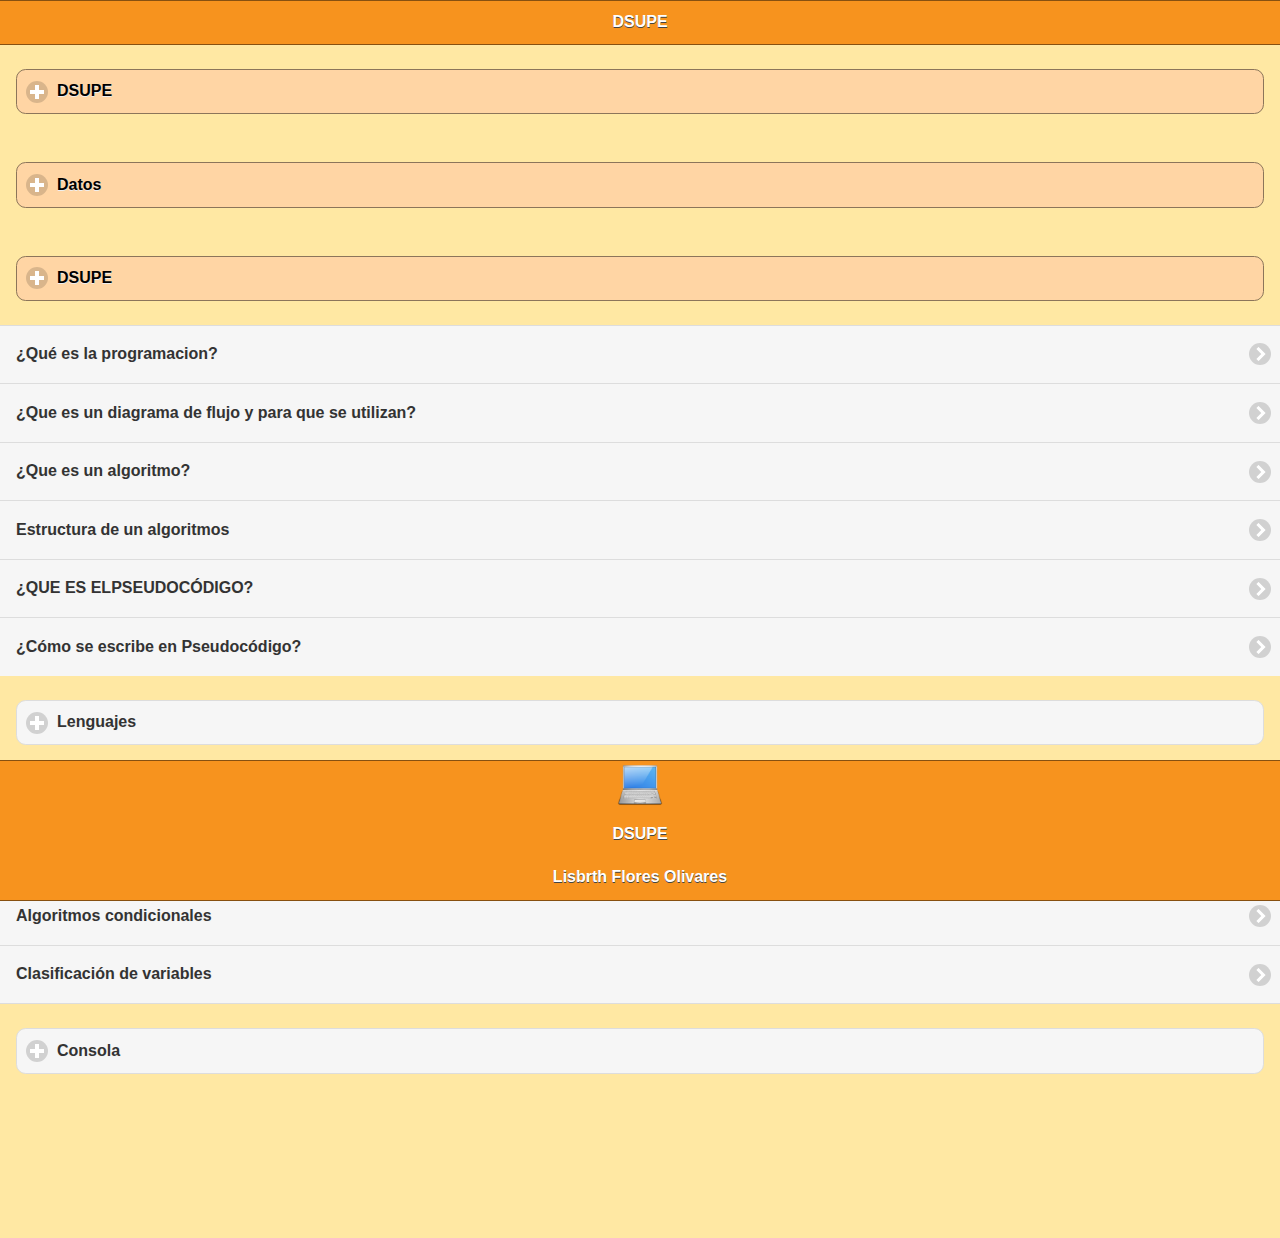
==== index.html @ bf642b8f "1subida" ====
<!doctype html>
<html>
<head>
<!-- Start WOWSlider.com HEAD section -->
<link rel="stylesheet" type="text/css" href="engine1/style.css" />
<script type="text/javascript" src="engine1/jquery.js"></script>
<!-- End WOWSlider.com HEAD section -->

<meta charset="utf-8">
<title>DSUPE APLICACION 10 LFO</title>

<!--grupo CSS-->
<link rel="stylesheet" type="text/css" href="css/tema10.min.css">
<link rel="stylesheet" href="css/jquery.mobile.icons-1.4.5.min.css"/>
<link rel="stylesheet" href="css/jquery.mobile.structure-1.4.5.min.css"/>

<!--grupo JavaScript -->
<script src="js/jquery-1.11.2.min.js"> </script>
<script src="js/jquery.mobile-1.4.5.min.js"> </script>
<script src="js/acciones.js" type="text/javascript"></script>
<script src="phonegap.js"></script> <!--necesario*/ -->
<script type="text/javascript">
function MM_swapImgRestore() { //v3.0
  var i,x,a=document.MM_sr; for(i=0;a&&i<a.length&&(x=a[i])&&x.oSrc;i++) x.src=x.oSrc;
}
function MM_preloadImages() { //v3.0
  var d=document; if(d.images){ if(!d.MM_p) d.MM_p=new Array();
    var i,j=d.MM_p.length,a=MM_preloadImages.arguments; for(i=0; i<a.length; i++)
    if (a[i].indexOf("#")!=0){ d.MM_p[j]=new Image; d.MM_p[j++].src=a[i];}}
}

function MM_findObj(n, d) { //v4.01
  var p,i,x;  if(!d) d=document; if((p=n.indexOf("?"))>0&&parent.frames.length) {
    d=parent.frames[n.substring(p+1)].document; n=n.substring(0,p);}
  if(!(x=d[n])&&d.all) x=d.all[n]; for (i=0;!x&&i<d.forms.length;i++) x=d.forms[i][n];
  for(i=0;!x&&d.layers&&i<d.layers.length;i++) x=MM_findObj(n,d.layers[i].document);
  if(!x && d.getElementById) x=d.getElementById(n); return x;
}

function MM_swapImage() { //v3.0
  var i,j=0,x,a=MM_swapImage.arguments; document.MM_sr=new Array; for(i=0;i<(a.length-2);i+=3)
   if ((x=MM_findObj(a[i]))!=null){document.MM_sr[j++]=x; if(!x.oSrc) x.oSrc=x.src; x.src=a[i+2];}
}
</script>

</head>

<body onLoad="MM_preloadImages('imagenes/diagrama2.png','imagenes/imagen5.jpg','imagenes/psc2.jpg','imagenes/Operadores2.png','imagenes/imagen2.jpg','imagenes/consola2.jpg')">

<div data-role="page" id="Principal" data-theme="a">
<div data-role="header" >
<h1>DSUPE</h1>
</div>
<div data-role="main" class="ui-content">
<div data-role="collapsible" data-content-theme="false">
<h1 align="center">DSUPE</h1>
<div>
  <div align="center">
    <!-- Start WOWSlider.com BODY section -->
<div id="wowslider-container1">
<div class="ws_images"><ul>
		<li><img src="data1/images/imagen10.jpg" alt="imagen10" title="imagen10" id="wows1_0"/></li>
		<li><img src="data1/images/imagen11.jpg" alt="imagen11" title="imagen11" id="wows1_1"/></li>
		<li><img src="data1/images/imagen_9.png" alt="imagen 9" title="imagen 9" id="wows1_2"/></li>
		<li><img src="data1/images/imagen_12.jpg" alt="imagen 12" title="imagen 12" id="wows1_3"/></li>
		<li><img src="data1/images/imagen1.png" alt="imagen1" title="imagen1" id="wows1_4"/></li>
		<li><img src="data1/images/imagen2.jpg" alt="imagen2" title="imagen2" id="wows1_5"/></li>
		<li><a href="http://wowslider.com"><img src="data1/images/imagen3.jpg" alt="http://wowslider.com/" title="imagen3" id="wows1_6"/></a></li>
		<li><img src="data1/images/imagen4.jpg" alt="imagen4" title="imagen4" id="wows1_7"/></li>
	</ul></div>
	<div class="ws_bullets"><div>
		<a href="#" title="imagen10"><span><img src="data1/tooltips/imagen10.jpg" alt="imagen10"/>1</span></a>
		<a href="#" title="imagen11"><span><img src="data1/tooltips/imagen11.jpg" alt="imagen11"/>2</span></a>
		<a href="#" title="imagen 9"><span><img src="data1/tooltips/imagen_9.png" alt="imagen 9"/>3</span></a>
		<a href="#" title="imagen 12"><span><img src="data1/tooltips/imagen_12.jpg" alt="imagen 12"/>4</span></a>
		<a href="#" title="imagen1"><span><img src="data1/tooltips/imagen1.png" alt="imagen1"/>5</span></a>
		<a href="#" title="imagen2"><span><img src="data1/tooltips/imagen2.jpg" alt="imagen2"/>6</span></a>
		<a href="#" title="imagen3"><span><img src="data1/tooltips/imagen3.jpg" alt="imagen3"/>7</span></a>
		<a href="#" title="imagen4"><span><img src="data1/tooltips/imagen4.jpg" alt="imagen4"/>8</span></a>
	</div></div><div class="ws_script" style="position:absolute;left:-99%"><a href="http://wowslider.com/vi">css slider</a> by WOWSlider.com v8.7</div>
<div class="ws_shadow"></div>
</div>	
<script type="text/javascript" src="engine1/wowslider.js"></script>
<script type="text/javascript" src="engine1/script.js"></script>
<!-- End WOWSlider.com BODY section -->
  </div>
</div>
<div></div>
</div>
</div>
<div data-role="main" class="ui-content">
<div data-role="collapsible" data-content-theme-b>
<h1 align="center">Datos</h1>
<div>
  <div align="center">
    <h2 align="left">Nombre: Lisbeth Flores Olivares</h2>
    <h2 align="left">Semestre: 4° </h2>
    <h2 align="left">Grupo: E</h2>
    <h2 align="left">Profesor: Lic. José Antonio Gómez Hernández</h2>
    <h2 align="left">Submodulo: Desarrolla Aplicaciones Moviles</h2>
    <p><br>
  </p>
  </div>
</div>
<div></div>
</div>
</div>
<div data-role="main" class="ui-content">
<div data-role="collapsible" data-content-theme-b>
<h1 align="center">DSUPE</h1>
<div>
  <div align="center">
   <a href="#" onMouseOut="MM_swapImgRestore()" onMouseOver="MM_swapImage('Image21','','imagenes/imagen2.jpg',1)"><img src="imagenes/imagen3.jpg" width="550" height="400" id="Image21"></a>
</h2>
  </div>
</div>
<div></div>
</div>
</div>
<div>
<ul data-role="listview" data-theme="a" class="ui-listview ui-group-theme-b">
<li class="ui-first-child ui-last-child">
<a href="#Pagina1" class="ui-btn ui-btn-icon-right ui-icon-carat-r">
<h2>¿Qué es la programacion?</h2>
</a>
</li>
<li class="ui-first-child ui-last-child">
<a href="#Pagina2" class="ui-btn ui-btn-icon-right ui-icon-carat-r">
<h2>¿Que es un diagrama de flujo y para que se utilizan?</h2>
</a>
</li>
<li class="ui-first-child ui-last-child">
<a href="#Pagina3" class="ui-btn ui-btn-icon-right ui-icon-carat-r">
<h2>¿Que es un algoritmo?</h2>
</a>
</li>
<li class="ui-first-child ui-last-child">
<a href="#Pagina4" class="ui-btn ui-btn-icon-right ui-icon-carat-r">
<h2>Estructura de un algoritmos</h2>
</a>
</li>
<li class="ui-first-child ui-last-child">
<a href="#Pagina5" class="ui-btn ui-btn-icon-right ui-icon-carat-r">
<h2>¿QUE ES ELPSEUDOCÓDIGO?</h2>
</a>
</li>
<li class="ui-first-child ui-last-child">
<a href="#Pagina6" class="ui-btn ui-btn-icon-right ui-icon-carat-r">
<h2>¿Cómo se escribe en Pseudocódigo?</h2>
</a>
</li>
<!-- Start WOWSlider.com HEAD section -->
<link rel="stylesheet" type="text/css" href="engine1/style.css" />
<script type="text/javascript" src="engine1/jquery.js"></script>
<!-- End WOWSlider.com HEAD section -->
<div data-role="main" class="ui-content">
<div data-role="collapsible" data-content-theme-b>
<h1 align="center">Lenguajes</h1>
<div>
  <div align="center">
  <p> 
      C++ 
      Python.
      C# 
      Visual Basic
      JavaScript
      PHP
      Java
      Perl </p>
      <!-- Start WOWSlider.com BODY section -->
<div id="wowslider-container1">
<div class="ws_images"><ul>
		<li><img src="data1/images/leng1.png" alt="leng1" title="leng1" id="wows1_0"/></li>
		<li><img src="data1/images/leng2.png" alt="leng2" title="leng2" id="wows1_1"/></li>
		<li><img src="data1/images/leng3.jpg" alt="leng3" title="leng3" id="wows1_2"/></li>
		<li><img src="data1/images/leng4.jpg" alt="leng4" title="leng4" id="wows1_3"/></li>
		<li><img src="data1/images/leng5.png" alt="leng5" title="leng5" id="wows1_4"/></li>
		<li><img src="data1/images/leng6.jpg" alt="leng6" title="leng6" id="wows1_5"/></li>
		<li><a href="http://wowslider.com"><img src="data1/images/leng7.png" alt="http://wowslider.com/" title="leng7" id="wows1_6"/></a></li>
		<li><img src="data1/images/leng8.jpg" alt="leng8" title="leng8" id="wows1_7"/></li>
	</ul></div>
	<div class="ws_bullets"><div>
		<a href="#" title="leng1"><span><img src="data1/tooltips/leng1.png" alt="leng1"/>1</span></a>
		<a href="#" title="leng2"><span><img src="data1/tooltips/leng2.png" alt="leng2"/>2</span></a>
		<a href="#" title="leng3"><span><img src="data1/tooltips/leng3.jpg" alt="leng3"/>3</span></a>
		<a href="#" title="leng4"><span><img src="data1/tooltips/leng4.jpg" alt="leng4"/>4</span></a>
		<a href="#" title="leng5"><span><img src="data1/tooltips/leng5.png" alt="leng5"/>5</span></a>
		<a href="#" title="leng6"><span><img src="data1/tooltips/leng6.jpg" alt="leng6"/>6</span></a>
		<a href="#" title="leng7"><span><img src="data1/tooltips/leng7.png" alt="leng7"/>7</span></a>
		<a href="#" title="leng8"><span><img src="data1/tooltips/leng8.jpg" alt="leng8"/>8</span></a>
	</div></div><div class="ws_script" style="position:absolute;left:-99%"><a href="http://wowslider.com/vi">bootstrap slider</a> by WOWSlider.com v8.7</div>
<div class="ws_shadow"></div>
</div>	
<script type="text/javascript" src="engine1/wowslider.js"></script>
<script type="text/javascript" src="engine1/script.js"></script>
<!-- End WOWSlider.com BODY section -->
  </div>
</div>
<div></div>
</div>
</div>
<li class="ui-first-child ui-last-child">
<a href="#Pagina7" class="ui-btn ui-btn-icon-right ui-icon-carat-r">
<h2>Operadores</h2>
</a>
</li>
<li class="ui-first-child ui-last-child">
<a href="#Pagina8" class="ui-btn ui-btn-icon-right ui-icon-carat-r">
<h2><strong>Lenguaje C#</strong></h2>
</a>
</li>

<li class="ui-first-child ui-last-child">
<a href="#Pagina9" class="ui-btn ui-btn-icon-right ui-icon-carat-r">
<h2>Algoritmos condicionales</h2>
</a>
</li>
<li class="ui-first-child ui-last-child">
<a href="#Pagina10" class="ui-btn ui-btn-icon-right ui-icon-carat-r">
<h2>Clasificación de variables</h2>
</a>
</li>
<div data-role="main" class="ui-content">
<div data-role="collapsible" data-content-theme-b>
<h1 align="center">Consola </h1>
<p>Se puede definir una aplicación de consola como aquella que se ejecuta en una ventana de MS-DOS, es decir, en línea de comandos. 

Lo más común dentro del desarrollo bajo la plataforma .Net es la creación de aplicaciones Web o aplicaciones Windows sin embargo la mejor forma de sentar unas bases firmes acerca de la programación orientada a objetos es comenzar construyendo aplicaciones sencillas de consola. 

Nota: Para los ejemplos descritos en este artículo usaremos el entorno de desarrollo facilitado por Micosoft, Visual Studio.Net. 

El primer ejemplo de aplicación de consola es un sencillo programa que pide al usuario 2 números y le pregunta si desea sumarlos o restarlos. 

Antes de comenzar a desarrollar la aplicación se ha de conocer la clase principal que interactua con la consola de MS-DOS, la clase Console. 

Mediante esta clase se consigue mostrar información en la pantalla así como capturar la información que introduzca el usuario, cabe destacar que los métodos de la clase Console son de tipo Shared, esto significa que no es necesario crear un objeto a partir de la clase para invocar a sus métodos, es posible hacerlo indicando el nombre de la clase seguido de un punto y el nombre del método. </p>
<a href="#" onMouseOut="MM_swapImgRestore()" onMouseOver="MM_swapImage('Image21','','imagenes/consola2.jpg',1)"><img src="imagenes/consola1.jpg" width="725" height="725" id="Image2"></a>
<div></div>
</div>
</div>
</ul>
</div>
<div data-role="footer" align="center" data-theme="a" data-position="fixed">
<div>
 <img src="imagenes/ICONO.png" width="46" height="46">
</div>
<h4>DSUPE </h4>
<h4>Lisbrth Flores Olivares</h4>
</div>
</div>
</div>
</div>
<div data-role="page" id="Pagina1" data-add-back-btn="true" dat-back-btn-text="Regresar" data-theme="b">
	<div data-role="header" data-add-back-btn="true" data-back-btn-text="Regresar" data-back-btn-theme="a">
		<h1>¿Qué es la programacion ?</h1>
</div>
<div data-role="content" align="center">
<div>
<p>Programación es la acción de programar que implica ordenar, estructurar o componer una serie de acciones cronológicas para cumplir un objetivo. La programación puede ser aplicado para eventos sociales, a medios de comunicación y al mundo informático de las computadoras.
En informática, la programación es el uso de lenguajes informáticos para imprimir en un sistema computacional funciones y procesos deseados. La programación de una computadora es la forma de indicar a la computadora qué es lo que tiene que hacer.</p>
<img src="imagenes/imagen1.png" width="480" height="270">
<div style="width:40%;">
  <ul data-role="controlgroup" data-type="vertical" data-theme="b">
    <li class="ui-first-child ui-last-child">
      <h2><a href="https://www.significados.com/programacion/" target="_self" data-role="button" id="2Enlace2">Leer mas</a></h2>
      </li>
  </ul>
</div>
<div style="width:40%;"> </div>

</div>
</div>
<div data-role="footer" align="center" data-theme="a" data-position="fixed">
<div>
 <img src="imagenes/ICONO.png" width="46" height="46">
</div>
<h4>DSUPE LFO</h4>
</div>
</div>


<div data-role="page" id="Pagina2" data-add-back-btn="true" data-theme="a">
<div data-role="header"  data-add-back-btn="true" data-back-btn-text="Regresar" data-back-btn-theme="b">
<h1>¿Que es un diagrama de flujo y para que se utilizan?</h1>
</div>
<div data-role="content" align="center">
<div>
  <p> Los diagramas de flujos son una representación grafica de una determinada secuencia o los llamados ”algoritmos”. Estos diagramas de flujos sirven o se pueden utilizar en cualquier campo, es decir, no se necesita un tema en específico para poder usarlos, ya que hasta puede ser tu rutina diaria personal o cualquier secuencia que se te ocurra.
 Para la elaboración de los diagramas de flujos se utilizan una gran lista de numerosas figuras, mayormente las figuras geométricas, y estas se conectan por medio de flechas para así indicar el orden o el proceso en el cual esta el diagrama. Es importante señalar que puedes utilizar cualquier figura y forma con la cual diseñaras tu diagrama (Teniendo en cuenta para que se vaya a utilizar el diagrama). Los diagramas de flujos ofrecen la descripción visual de actividades que estén implicadas en un proceso que señala la relación secuencial entre ellas, para poder facilitar una rápida y fácil interpretación de cada actividad y la relación que existe con las demás. </p>
 
  <a href="#" onMouseOut="MM_swapImgRestore()" onMouseOver="MM_swapImage('Image23','','imagenes/diagrama2.png',1)"><img src="imagenes/diagramas1.jpg" width="1200" height="627" id="Image23"></a>
  
<div style="width:40%;">
  <ul data-role="controlgroup" data-type="vertical" data-theme="b">
<li class="ui-first-child ui-last-child">
<a href="https://paraquesirve.tv/diagrama-de-flujo/"target="_self" data-role="button" id="2Enlace">
<h2> quieres saber mas</h2>
</a></li>
  </ul>
</div>

</div>
</div> 
<div data-role="footer" align="center" data-theme="a" data-position="fixed">
<div>
 <img src="imagenes/ICONO.png" width="46" height="46">
</div>
<h4>DSUPE LFO</h4>
</div>
</div>


<div data-role="page" id="Pagina3" data-add-back-btn="true" data-theme="a">
<div data-role="header"  data-add-back-btn="true" data-back-btn-text="Regresar" data-back-btn-theme="b">
<h1>¿Que es un algoritmo?</h1>
</div>
<div data-role="content" align="center">
<div>
  <p>En el contexto matemático, los algoritmos son una serie de normas o leyes específicas que hace posible la ejecución de actividades, cumpliendo una serie de pasos continuos que no le originen dudas a la persona que realice dicha actividad. Los algoritmos se pueden expresar de diversas formas: lenguaje natural, lenguaje de programación, pseudocódigo y diagramas de flujo.
  Los algoritmos se caracterizan porque: se definen de manera específica en cada paso. Su efectividad, esto significa que un sujeto puede realizar un algoritmo sin utilizar un ordenador y sus pasos son finitos.</p>
  <img src="imagenes/Alg1.jpg" width="1280" height="720">
  <div style="width:40%;">
  <ul data-role="controlgroup" data-type="vertical" data-theme="b">
<li class="ui-first-child ui-last-child">
<a href="http://conceptodefinicion.de/algoritmo/"target="_self" data-role="button" id="2Enlace">
<h2> quieres saber mas</h2>
</a></li>
  </ul>
  </div>
</div>
<div data-role="footer" align="center" data-theme="a" data-position="fixed">
<div>
<img src="imagenes/ICONO.png"  width="46" height="46">
</div>
<h4>DSUPE LFO</h4>
</div>
</div>
</div>

<div data-role="page" id="Pagina4" data-add-back-btn="true" data-theme="a">
<div data-role="header" data-add-back-btn="true" data-back-btn-text="Regresar" data-back-btn-theme="b">
<h1>Estructura de un algoritmo</h1>
</div>

<div data-role="content" align="center">
<div>
  <p>Con este diagrama se dan a conocer las partes (entrada, proceso, salida) que conforman un algoritmo así como también explicar que se trata de una secuencia de pasos lógicos y ordenados con las cuales le damos solución a un problema determinado, planteándose de la siguiente manera: En la vida diaria cada uno de nosotros diseña y realiza algoritmos para solucionar los problemas cotidianos. Si quisiéramos realizar una comida especial, en nuestra mente construimos un algoritmo o serie de pasos que debemos seguir en un orden específico para que todo nos salga como queremos.
De esta manera el estudiante puede visualizar que los algoritmos forman parte de nuestra vida cotidiana, siendo estos una serie de pasos que permiten llevar de una forma sistemática, organizada y lógica una determinada acción. Lo anterior desarrollando la potencialidad cognitiva del alumno para que sea capaz de aprender y solucionar problemas; mediante un aprendizaje significativo incorporándolo a su esquema mental.</p>
  <div style="width:40%;">
    <ul data-role="controlgroup" data-type="vertical" data-theme="a">
      <li class="ui-first-child ui-last-child">
        <h2><a href="https://techlandia.com/ventajas-desventajas-programacion-orientada-objetos-info_184901/ " target="_self" data-role="button" id="1Enlace2">Más</a>        <a href="#" onMouseOut="MM_swapImgRestore()" onMouseOver="MM_swapImage('Image25','','imagenes/imagen5.jpg',1)"><img src="imagenes/imagen4.jpg" width="960" height="720" id="Image25"></a></h2>
      </li>
    </ul>
</div>
</div>
</div>

<div data-role="footer" align="center" data-theme="a" data-position="fixed">
<div>
<img src="imagenes/ICONO.png"  width="46" height="46">
</div>
<h4>DSUPE LFO</h4>
</div>
</div>


<div data-role="page" id="Pagina5" data-add-back-btn="true" data-theme="a">
<div data-role="header" data-add-back-btn="true" data-back-btn-text="Regresar" data-back-btn-theme="b">
  <h1>¿Que es el PSEUDOCÓDIGO?</h1>
</div>
<div data-role="content" align="center">
<div>
<p>Antes de entrar de lleno en el establecimiento del significado del término pseudocódigo, se hace necesario que procedamos a determinar el origen etimológico de las dos palabras que le dan forma:
-Pseudo deriva del griego, de “seudo”, que puede traducirse como “falso”.
-Código, por su parte, emana del latín. En concreto, de “codices, codex” que se empleaban para referirse a los documentos o libros donde los romanos tenían escritas todas y cada una de sus leyes.
Nuestra lengua apela a diversos elementos compositivos para formar palabras. Uno de los más habituales es pseudo o seudo, que permite referirse a que algo no es original, sino que es falso o una imitación.
Un código, por su parte, es una serie de símbolos que forman parte de un sistema y que tienen un determinado valor ya asignado. Los símbolos que se incluyen en un código se combinan respetando reglas y permiten transmitir un mensaje.</p>
  <a href="#" onMouseOut="MM_swapImgRestore()" onMouseOver="MM_swapImage('Image23','','imagenes/psc2.jpg',1)"><img src="imagenes/psc1.jpg" width="638" height="335" id="Image"></a>
<div style="width:40%;">
  <ul data-role="controlgroup" data-type="vertical" data-theme="a">
  <li class="ui-first-child ui-last-child">
  <a href="https://es.wikipedia.org/wiki/Objeto_(programaci%C3%B3n)"target="_self" data-role="button" id="1Enlace">
  <h2>Leer Más</h2>
  </a></li>
</ul>
</div>
<div style="width:40%;">  </div>
</div>
</div> 
<div data-role="footer" align="center" data-theme="a" data-position="fixed">
<div>
<img src="imagenes/ICONO.png" width="46" height="46">
</div>
<h4>DSUPE LFO</h4>
</div>
</div>
<div data-role="page" id="Pagina6" data-add-back-btn="true" data-theme="a">
<div data-role="header" data-add-back-btn="true" data-back-btn-text="Regresar" data-back-btn-theme="b">
  <h1>¿Cómo se escribe en Pseudocódigo?</h1>
</div>
<div data-role="content" align="center">
<div>
  <p>Como ya dijimos es un lenguaje intermedio entre el lenguaje de programación que usemos y el nuestro. No hay unas reglas fijas para escribir en pseudocódigo, pero la mayoría de la gente usa más o menos el mismo vocabulario.
Por ejemplo si queremos escribir algo en pantalla, en pseudocódigo podríamos poner:
 Escribir "Hola" , Escribir 20 o Escribir Variable
 OJO escribir 20 y escribir "20" son dos cosas diferentes. Lo que sea texto siempre se pone entre comillas, los número NO. Entonces escribir 20, es mostrar en pantalla el número 20 y escribir "20" es mostrar en pantalla 20. Puede parecer lo mismo pero no lo es, en una 20 es un texto y en otro un número.
 También podemos usar, en lugar de escribir:
 mostrar por pantalla "Hola"
 Recuerda: Realmente el pseudocódigo lo podríamos escribir como nosotros quisiéramos, ya que realmente no es el programa en sí, solo es una ayuda para posteriormente realizar el programa mediante el lenguaje de programación que utilicemos. Eso sí, el pseudocódigo es de gran ayuda. por no decir imprescindible.
 Si sabes hacer el pseudocódigo del programa, pasarlo a cualquier lenguaje de programación es muy sencillo, solo tendrás que aprender los comandos equivalentes a las instrucciones en pseudocódigo, normalmente muy parecidas pero en ingles.
 Además, la mayoría de los lenguajes utilizan prácticamente los mismos comandos en su lenguaje. Eso sí, repetimos, tendrás que aprender los fundamentos de programación antes de seguir si no los sabes.
Sigamos hablando un poco más sobre el pseudocódigo.</p>
 
 <div style="width:40%;">    </div>
</div>
</div> 
<div data-role="footer" align="center" data-theme="a" data-position="fixed">
<div>
 <img src="imagenes/ICONO.png" width="46" height="46">
</div>
<h4>DSUPE LFO</h4>
</div>
</div>
<div data-role="page" id="Pagina7" data-add-back-btn="true" data-theme="a">
<div data-role="header" data-add-back-btn="true" data-back-btn-text="Regresar" data-back-btn-theme="b">
  <h1>Operadores</h1>
</div>
<div data-role="content" align="center">
<div>
  <p>Los operadores relacionales son símbolos que se usan para comparar dos valores. Si el resultado de la comparación es correcto la expresión considerada es verdadera, en caso contrario es falsa. Por ejemplo, 8>4 (ocho mayor que cuatro) es verdadera, se representa por el valor true del tipo básico boolean, en cambio, 8 4 (ocho menor que cuatro) es falsa, false. En la primera columna de la tabla, se dan los símbolos de los operadores relacionales, el la segunda, el nombre de dichos operadores
  TIPOS DE OPERADORES
  
Operadores aritméticos
Operadores relacionales
Operadores lógicos
Operadores a nivel de bit
Operadores especiales </p>
  <a href="#" onMouseOut="MM_swapImgRestore()" onMouseOver="MM_swapImage('Image22','','imagenes/Operadores2.png',1)"><img src="imagenes/operadores.gif" width="404" height="296" id="Image22"></a>
<div style="width:40%;">  </div>
</div>
</div> 
<div data-role="footer" align="center" data-theme="a" data-position="fixed">
<div>
 <img src="imagenes/ICONO.png" width="46" height="46">
</div>
<h4>DSUPE LFO</h4>
</div>
</div>
<div data-role="page" id="Pagina8" data-add-back-btn="true" data-theme="a">
<div data-role="header" data-add-back-btn="true" data-back-btn-text="Regresar" data-back-btn-theme="a">
  <h1>Lenguaje C#</h1>
</div>
<div data-role="content" align="center">
<div>
  <p>El lenguaje de programación C# fue creado por el danés Anders Hejlsberg que diseño también los lenguajes Turbo Pascal y Delphi. El C# (pronunciado en inglés “C sharp” o en español “C sostenido”) es un lenguaje de programación orientado a objetos. Con este nuevo lenguaje se quiso mejorar con respecto de los dos lenguajes anteriores de los que deriva el C, y el C++.
   Esta plataforma se creó, entre otras razones, porque el Visual Basic era uno de los lenguajes de programación que se encargaban de desarrollar estas aplicaciones. Pero el Visual Basic es un lenguaje orientado a objetos algo pobre, porque se quiso que fuese desde su creación un lenguaje fácil de aprender para los programadores novatos. Por esto, surgio el C#, para suplir esta deficiencia del Visual Basic. </p>
 <img src="imagenes/imagen 15.jpg" width="500" height="300">
  <div style="width:40%;">    </div>
</div>
</div> 
<div data-role="footer" align="center" data-theme="a" data-position="fixed">
<div>
<img src="imagenes/ICONO.png"  width="46" height="46">
</div>
<h4>DSUPE LFO</h4>
</div>
</div>
<div data-role="page" id="Pagina9" data-add-back-btn="true" data-theme="a">
<div data-role="header" data-add-back-btn="true" data-back-btn-text="Regresar" data-back-btn-theme="b">
<h1 align="center">Algoritmos condicionales</h1>
</div>
<div data-role="content" align="center">
<div>
  <p>Algoritmos condicionales</p>
  <h2>Las estructuras condicionales comparan una variable contra otro valor, para que en base al resultado de esta comparación, se siga un curso de acción dentro del programa. Cabe mencionar que la comparación se puede hacer contra otra variable o contra una constante, según se necesite. Existen tres tipos básicos, las simples, las dobles y las múltiples.</h2><p>si (condición) Entonces</p>
<p>Instrucción o bloque de Instrucciones;</p>
<p>sino</p>
<p>Instrucción o bloque de Instrucciones;</p>
<p>fin-si</p></div>
<div data-role="main" class="ui-content" align="center">
<div style="width:40%;">
  <ul data-role="controlgroup" data-type="vertical" data-theme="b">
   <li class="ui-first-child ui-last-child">
    <a href="https://byspel.com/condicionales-algoritmos/" data-role="button">
       <h2> aprende más </h2>
     </a>
    </li>
   </ul>
</div>
</div>
</div> 
<div data-role="footer" align="center" data-theme="a" data-position="fixed">
<div>
<img src="imagenes/ICONO.png" width="46" height="46">
</div>
<h4>DSUPE LFO</h4>
</div>
</div>
<div data-role="page" id="Pagina10" data-add-back-btn="true" data-theme="a">
<div data-role="header" data-add-back-btn="true" data-back-btn-text="Regresar" data-back-btn-theme="b">
<h1>Clacificacion de variables</h1>
</div>
<div data-role="content" align="center">
<div>
  <h1>Clasificación de variables</h1>
  </div>
 <div data-role="content" aling="center">
  <div>
   <h2>Se clasifican en 2 tipos:</h2></div>
  <h1>Por su contenido</h1>
 <div>
  <p>Variables numéricas: Son aquellas en las cuales se almacenan variables numéricas, positivos o negativos, enteros o flotantes  (números con punto decimal).</p>
  <p>Variables lógicas: son aquellas que solo pueden tener dos variables  (verdadero o falso,  0 a 1, sí o no , cierto o falso, true o false, on o oof) estos valores representan el resultado de una comparación entre un dato y otro.</p>
  <p>Variable alfanumérica: son aquellas en las cuales se almacenan valores o información compuesta de letras y/o números y/o caracteres especiales.</p>
  
  <h1>Por su uso</h1>
 <div>
  <p>Variable de trabajo: variable que recibe el resultado de una expresión parcial o completa y que se usa normalmente dentro de un programa.</p>
  <p>Variable acumulador: una variable x se dice que es acumulador si cumple la siguiente expresión (x=x+b)</p>
  <p>b: es una variable que contiene cada valor a acumular.</p>
  <p>La expresión: x=x+b significa.</p>
  <p>Sustituir el contenido de la variable x asignándole o almacenándole el resultado de sumar el contenido actual de la misma variable x y el contenido de la variable b.</p>
  <p>Variable contador: un variable x se dice que es acumulador si cumple la siguiente expresión x=x+c.</p>
  <p>c: representa un número cualquiera constante (positivo o negativo) llamado respectivamente incrementa o decrementa.</p>
  <p>La expresión x=x+c significa.</p>
  <p>Sustituir la variable  x asignándole o almacenándole el resultado de almacenar el contenido actual de la misma variable x y el número que se representa c.</p>
 </div>
   </div>
 </div>
  </div>
<div data-role="footer" align="center" data-theme="a" data-position="fixed">
<div>
<img src="imagenes/ICONO.png" width="46" height="46">
</div>
<h4> DSUPE LFO</h4>
</div>
</div>
</body>
</html>
---- engine1/style.css ----
/*
 *	generated by WOW Slider 8.7
 *	template Angular
 */
@import url(https://fonts.googleapis.com/css?family=Play&subset=latin,cyrillic,latin-ext);
#wowslider-container1 { 
	display: table;
	zoom: 1; 
	position: relative;
	width: 100%;
	max-width: 640px;
	max-height:360px;
	margin:0px auto 0px;
	z-index:90;
	text-align:left; /* reset align=center */
	font-size: 10px;
	text-shadow: none; /* fix some user styles */

	/* reset box-sizing (to boostrap friendly) */
	-webkit-box-sizing: content-box;
	-moz-box-sizing: content-box;
	box-sizing: content-box; 
}
* html #wowslider-container1{ width:640px }
#wowslider-container1 .ws_images ul{
	position:relative;
	width: 10000%; 
	height:100%;
	left:0;
	list-style:none;
	margin:0;
	padding:0;
	border-spacing:0;
	overflow: visible;
	/*table-layout:fixed;*/
}
#wowslider-container1 .ws_images ul li{
	position: relative;
	width:1%;
	height:100%;
	line-height:0; /*opera*/
	overflow: hidden;
	float:left;
	/*font-size:0;*/
	padding:0 0 0 0 !important;
	margin:0 0 0 0 !important;
}

#wowslider-container1 .ws_images{
	position: relative;
	left:0;
	top:0;
	height:100%;
	max-height:360px;
	max-width: 640px;
	vertical-align: top;
	border:none;
	overflow: hidden;
}
#wowslider-container1 .ws_images ul a{
	width:100%;
	height:100%;
	max-height:360px;
	display:block;
	color:transparent;
}
#wowslider-container1 img{
	max-width: none !important;
}
#wowslider-container1 .ws_images .ws_list img,
#wowslider-container1 .ws_images > div > img{
	width:100%;
	border:none 0;
	max-width: none;
	padding:0;
	margin:0;
}
#wowslider-container1 .ws_images > div > img {
	max-height:360px;
}

#wowslider-container1 .ws_images iframe {
	position: absolute;
	z-index: -1;
}

#wowslider-container1 .ws-title > div {
	display: inline-block !important;
}

#wowslider-container1 a{ 
	text-decoration: none; 
	outline: none; 
	border: none; 
}

#wowslider-container1  .ws_bullets { 
	float: left;
	position:absolute;
	z-index:70;
}
#wowslider-container1  .ws_bullets div{
	position:relative;
	float:left;
	font-size: 0px;
}
/* compatibility with Joomla styles */
#wowslider-container1  .ws_bullets a {
	line-height: 0;
}

#wowslider-container1  .ws_script{
	display:none;
}
#wowslider-container1 sound, 
#wowslider-container1 object{
	position:absolute;
}

/* prevent some of users reset styles */
#wowslider-container1 .ws_effect {
	position: static;
	width: 100%;
	height: 100%;
}

#wowslider-container1 .ws_photoItem {
	border: 2em solid #fff;
	margin-left: -2em;
	margin-top: -2em;
}
#wowslider-container1 .ws_cube_side {
	background: #A6A5A9;
}


#wowslider-container1.ws_gestures {
	cursor: -webkit-grab;
	cursor: -moz-grab;
	cursor: url("[data-uri]"), move;
}
#wowslider-container1.ws_gestures.ws_grabbing {
	cursor: -webkit-grabbing;
	cursor: -moz-grabbing;
	cursor: url("[data-uri]"), move;
}

/* hide controls when video start play */
#wowslider-container1.ws_video_playing .ws_bullets,
#wowslider-container1.ws_video_playing .ws_fullscreen,
#wowslider-container1.ws_video_playing .ws_next,
#wowslider-container1.ws_video_playing .ws_prev {
	display: none;
}


/* youtube/vimeo buttons */
#wowslider-container1 .ws_video_btn {
	position: absolute;
	display: none;
	cursor: pointer;
	top: 0;
	left: 0;
	width: 100%;
	height: 100%;
	z-index: 55;
}
#wowslider-container1 .ws_video_btn.ws_youtube,
#wowslider-container1 .ws_video_btn.ws_vimeo {
	display: block;
}
#wowslider-container1 .ws_video_btn div {
	position: absolute;
	background-image: url(./playvideo.png);
	background-size: 200%;
	top: 50%;
	left: 50%;
	width: 7em;
	height: 5em;
	margin-left: -3.5em;
	margin-top: -2.5em;
}
#wowslider-container1 .ws_video_btn.ws_youtube div {
	background-position: 0 0;
}
#wowslider-container1 .ws_video_btn.ws_youtube:hover div {
	background-position: 100% 0;
}
#wowslider-container1 .ws_video_btn.ws_vimeo div {
	background-position: 0 100%;
}
#wowslider-container1 .ws_video_btn.ws_vimeo:hover div {
	background-position: 100% 100%;
}

#wowslider-container1 .ws_playpause.ws_hide {
	display: none !important;
}

#wowslider-container1 .ws_bullets a {
	width:50px;
	height:15px;
	float: left; 
	text-indent: -9999px; 
	position:relative;
	color:transparent;
}
#wowslider-container1 .ws_bullets a:after {
	content: '';
	position: absolute;
	display: block;
	background: #5f32a3;
	width:50px;
	height:15px;
	bottom: 0;
    -webkit-transition: all 0.2s;
    -moz-transition: all 0.2s;
    -o-transition: all 0.2s;
    transition: all 0.2s;
}
#wowslider-container1 .ws_bullets a.ws_selbull:after,
#wowslider-container1 .ws_bullets a:hover:after {
	height: 3px;
}

#wowslider-container1 a.ws_next, #wowslider-container1 a.ws_prev {
	position:absolute;
	z-index:60;
	height: 5em;
	width: 5em;
	background: none;
	border-style: solid;
	border-color: #5f32a3;
    -webkit-transition: all 0.2s;
    -moz-transition: all 0.2s;
    -o-transition: all 0.2s;
    transition: all 0.2s;
	background-size: 200%;
}
#wowslider-container1 a.ws_next{
	border-width: 0 15px 15px 0;
	bottom:0;
	right:0;
}
#wowslider-container1 a.ws_prev {
	border-width: 15px 0 0 15px;
	left:0;
	top:0;
}
#wowslider-container1 a.ws_next:hover{
	border-width: 0 3px 3px 0;
}
#wowslider-container1 a.ws_prev:hover {
	border-width: 3px 0 0 3px;
}

/*playpause*/
#wowslider-container1 .ws_playpause {
    position: absolute;
    top: 0;
    right: 0;
    z-index: 59;
}
#wowslider-container1 .ws_playpause {
	-webkit-transition: all 0.2s;
    -moz-transition: all 0.2s;
    -o-transition: all 0.2s;
    transition: all 0.2s;
	background-size: 100%;
}
#wowslider-container1 .ws_pause {
    width: 1.5em;
    height: 6em;
	border-style:solid;
	border-width:0 15px;
	border-color: #5f32a3;	
}
#wowslider-container1 .ws_pause:hover {
	width: 2em;
	border-width:0 3px;
}
#wowslider-container1 .ws_play {
    width: 5em;
    height: 5em;
    border-style:solid;
	border-width: 15px 15px 0 0;
	border-color: #5f32a3;
}
#wowslider-container1 .ws_play:hover {
	border-width: 3px 3px 0 0;
}

/* fullscreen button */
#wowslider-container1 .ws_fullscreen {
	color: #5f32a3;
	right: 3.3em;
	top: 0;
}/* bottom center */
#wowslider-container1  .ws_bullets {
	bottom:0;
	left:0;
	margin-right: 100px;
}#wowslider-container1 .ws-title{
	position: absolute;
	font: 2.4em 'Play', Verdana, Geneva, sans-serif;
	bottom:4em;
	left: 0;
	margin-right:5em;
	z-index: 50;
    color: #fff;
	line-height: 1em;
	font-weight: bold;
}
#wowslider-container1 .ws-title div,#wowslider-container1 .ws-title span{
	display:inline-block;
	padding: 0.5em;
	text-transform: uppercase;
	background: #5f32a3;
}
#wowslider-container1 .ws-title div{
	display:block;
	margin-top:0.5em;
	font-size: 0.777em;
	text-transform: none;
	padding: 0.7em;
	line-height: 1.15em;
}#wowslider-container1 .ws_images > ul{
	animation: wsBasic 32s infinite;
	-moz-animation: wsBasic 32s infinite;
	-webkit-animation: wsBasic 32s infinite;
}
@keyframes wsBasic{0%{left:-0%} 6.25%{left:-0%} 12.5%{left:-100%} 18.75%{left:-100%} 25%{left:-200%} 31.25%{left:-200%} 37.5%{left:-300%} 43.75%{left:-300%} 50%{left:-400%} 56.25%{left:-400%} 62.5%{left:-500%} 68.75%{left:-500%} 75%{left:-600%} 81.25%{left:-600%} 87.5%{left:-700%} 93.75%{left:-700%} }
@-moz-keyframes wsBasic{0%{left:-0%} 6.25%{left:-0%} 12.5%{left:-100%} 18.75%{left:-100%} 25%{left:-200%} 31.25%{left:-200%} 37.5%{left:-300%} 43.75%{left:-300%} 50%{left:-400%} 56.25%{left:-400%} 62.5%{left:-500%} 68.75%{left:-500%} 75%{left:-600%} 81.25%{left:-600%} 87.5%{left:-700%} 93.75%{left:-700%} }
@-webkit-keyframes wsBasic{0%{left:-0%} 6.25%{left:-0%} 12.5%{left:-100%} 18.75%{left:-100%} 25%{left:-200%} 31.25%{left:-200%} 37.5%{left:-300%} 43.75%{left:-300%} 50%{left:-400%} 56.25%{left:-400%} 62.5%{left:-500%} 68.75%{left:-500%} 75%{left:-600%} 81.25%{left:-600%} 87.5%{left:-700%} 93.75%{left:-700%} }

#wowslider-container1 .ws_bullets  a img{
	text-indent:0;
	display:block;
	bottom:15px;
	left:-43px;
	visibility:hidden;
	position:absolute;
    border: 1px solid #5f32a3;
	max-width:none;
}
#wowslider-container1 .ws_bullets a:hover img{
	visibility:visible;
}

#wowslider-container1 .ws_bulframe div div{
	height:48px;
	overflow:visible;
	position:relative;
}
#wowslider-container1 .ws_bulframe div {
	left:0;
	overflow:hidden;
	position:relative;
	width:85px;
	background-color:#5f32a3;
}
#wowslider-container1  .ws_bullets .ws_bulframe{
	display:none;
	bottom:20px;
	margin-left:5px;
	overflow:visible;
	position:absolute;
	cursor:pointer;
    border: 15px solid #5f32a3;
}#wowslider-container1 .ws_bulframe div div{
	height: auto;
}

@media all and (max-width:760px) {
	#wowslider-container1 .ws_fullscreen {
		display: block;
	}
}
@media all and (max-width:400px){
	#wowslider-container1 .ws_controls,
	#wowslider-container1 .ws_bullets,
	#wowslider-container1 .ws_thumbs{
		display: none
	}
}
---- css/tema10.min.css ----
/*!
* jQuery Mobile 1.4.5
* Git HEAD hash: 68e55e78b292634d3991c795f06f5e37a512decc <> Date: Fri Oct 31 2014 17:33:30 UTC
* http://jquerymobile.com
*
* Copyright 2010, 2014 jQuery Foundation, Inc. and othercontributors
* Released under the MIT license.
* http://jquery.org/license
*
*/


/* Globals */
/* Font
-----------------------------------------------------------------------------------------------------------*/
html {
	font-size: 100%;
}
body,
input,
select,
textarea,
button,
.ui-btn {
	font-size: 16px;
	line-height: 1.3;
	font-family: sans-serif /*{global-font-family}*/;
}
legend,
.ui-input-text input,
.ui-input-search input {
	color: inherit;
	text-shadow: inherit;
}
/* Form labels (overrides font-weight bold in bars, and mini font-size) */
.ui-mobile label,
div.ui-controlgroup-label {
	font-weight: normal;
	font-size: 16px;
}
/* Separators
-----------------------------------------------------------------------------------------------------------*/
/* Field contain separator (< 28em) */
.ui-field-contain {
	border-bottom-color: #828282;
	border-bottom-color: rgba(0,0,0,.15);
	border-bottom-width: 1px;
	border-bottom-style: solid;
}
/* Table opt-in classes: strokes between each row, and alternating row stripes */
/* Classes table-stroke and table-stripe are deprecated in 1.4. */
.table-stroke thead th,
.table-stripe thead th,
.table-stripe tbody tr:last-child {
	border-bottom: 1px solid #d6d6d6; /* non-RGBA fallback */
	border-bottom: 1px solid rgba(0,0,0,.1);
}
.table-stroke tbody th,
.table-stroke tbody td {
	border-bottom: 1px solid #e6e6e6; /* non-RGBA fallback  */
	border-bottom: 1px solid rgba(0,0,0,.05);
}
.table-stripe.table-stroke tbody tr:last-child th,
.table-stripe.table-stroke tbody tr:last-child td {
	border-bottom: 0;
}
.table-stripe tbody tr:nth-child(odd) td,
.table-stripe tbody tr:nth-child(odd) th {
	background-color: #eeeeee; /* non-RGBA fallback  */
	background-color: rgba(0,0,0,.04);
}
/* Buttons
-----------------------------------------------------------------------------------------------------------*/
.ui-btn,
label.ui-btn {
	font-weight: bold;
	border-width: 1px;
	border-style: solid;
}
.ui-btn {
	text-decoration: none !important;
}
.ui-btn-active {
	cursor: pointer;
}
/* Corner rounding
-----------------------------------------------------------------------------------------------------------*/
/* Class ui-btn-corner-all deprecated in 1.4 */
.ui-corner-all {
	-webkit-border-radius: .6em /*{global-radii-blocks}*/;
	border-radius: .6em /*{global-radii-blocks}*/;
}
/* Buttons */
.ui-btn-corner-all,
.ui-btn.ui-corner-all,
/* Slider track */
.ui-slider-track.ui-corner-all,
/* Flipswitch */
.ui-flipswitch.ui-corner-all,
/* Count bubble */
.ui-li-count {
	-webkit-border-radius: .3125em /*{global-radii-buttons}*/;
	border-radius: .3125em /*{global-radii-buttons}*/;
}
/* Icon-only buttons */
.ui-btn-icon-notext.ui-btn-corner-all,
.ui-btn-icon-notext.ui-corner-all {
	-webkit-border-radius: 1em;
	border-radius: 1em;
}
/* Radius clip workaround for cleaning up corner trapping */
.ui-btn-corner-all,
.ui-corner-all {
	-webkit-background-clip: padding;
	background-clip: padding-box;
}
/* Popup arrow */
.ui-popup.ui-corner-all > .ui-popup-arrow-guide {
	left: .6em /*{global-radii-blocks}*/;
	right: .6em /*{global-radii-blocks}*/;
	top: .6em /*{global-radii-blocks}*/;
	bottom: .6em /*{global-radii-blocks}*/;
}
/* Shadow
-----------------------------------------------------------------------------------------------------------*/
.ui-shadow {
	-webkit-box-shadow: 0 1px 3px /*{global-box-shadow-size}*/ rgba(0,0,0,.2) /*{global-box-shadow-color}*/;
	-moz-box-shadow: 0 1px 3px /*{global-box-shadow-size}*/ rgba(0,0,0,.2) /*{global-box-shadow-color}*/;
	box-shadow: 0 1px 3px /*{global-box-shadow-size}*/ rgba(0,0,0,.2) /*{global-box-shadow-color}*/;
}
.ui-shadow-inset {
	-webkit-box-shadow: inset 0 1px 3px /*{global-box-shadow-size}*/ rgba(0,0,0,.2) /*{global-box-shadow-color}*/;
	-moz-box-shadow: inset 0 1px 3px /*{global-box-shadow-size}*/ rgba(0,0,0,.2) /*{global-box-shadow-color}*/;
	box-shadow: inset 0 1px 3px /*{global-box-shadow-size}*/ rgba(0,0,0,.2) /*{global-box-shadow-color}*/;
}
.ui-overlay-shadow {
	-webkit-box-shadow: 0 0 12px 		rgba(0,0,0,.6);
	-moz-box-shadow: 0 0 12px 			rgba(0,0,0,.6);
	box-shadow: 0 0 12px 				rgba(0,0,0,.6);
}
/* Icons
-----------------------------------------------------------------------------------------------------------*/
.ui-btn-icon-left:after,
.ui-btn-icon-right:after,
.ui-btn-icon-top:after,
.ui-btn-icon-bottom:after,
.ui-btn-icon-notext:after {
	background-color: #666666 /*{global-icon-color}*/;
	background-color: rgba(0,0,0,.15) /*{global-icon-disc}*/;
	background-position: center center;
	background-repeat: no-repeat;
	-webkit-border-radius: 1em;
	border-radius: 1em;
}
/* Alt icons */
.ui-alt-icon.ui-btn:after,
.ui-alt-icon .ui-btn:after,
html .ui-alt-icon.ui-checkbox-off:after,
html .ui-alt-icon.ui-radio-off:after,
html .ui-alt-icon .ui-checkbox-off:after,
html .ui-alt-icon .ui-radio-off:after {
	background-color: #666666 /*{global-icon-color}*/;
	background-color: rgba(0,0,0,.15) /*{global-icon-disc}*/;
}
/* No disc */
.ui-nodisc-icon.ui-btn:after,
.ui-nodisc-icon .ui-btn:after {
	background-color: transparent;
}
/* Icon shadow */
.ui-shadow-icon.ui-btn:after,
.ui-shadow-icon .ui-btn:after {
	-webkit-box-shadow: 0 1px 0 rgba(255,255,255,.3) /*{global-icon-shadow}*/;
	-moz-box-shadow: 0 1px 0 rgba(255,255,255,.3) /*{global-icon-shadow}*/;
	box-shadow: 0 1px 0 rgba(255,255,255,.3) /*{global-icon-shadow}*/;
}
/* Checkbox and radio */
.ui-btn.ui-checkbox-off:after,
.ui-btn.ui-checkbox-on:after,
.ui-btn.ui-radio-off:after,
.ui-btn.ui-radio-on:after {
	display: block;
	width: 18px;
	height: 18px;
	margin: -9px 2px 0 2px;
}
.ui-checkbox-off:after,
.ui-btn.ui-radio-off:after {
	filter: Alpha(Opacity=30);
	opacity: .3;
}
.ui-btn.ui-checkbox-off:after,
.ui-btn.ui-checkbox-on:after {
	-webkit-border-radius: .1875em;
	border-radius: .1875em;
}
.ui-btn.ui-checkbox-off:after {
	background-color: #666;
	background-color: rgba(0,0,0,.3);
}
.ui-radio .ui-btn.ui-radio-on:after {
	background-image: none;
	background-color: #fff;
	width: 8px;
	height: 8px;
	border-width: 5px;
	border-style: solid; 
}
.ui-alt-icon.ui-btn.ui-radio-on:after,
.ui-alt-icon .ui-btn.ui-radio-on:after {
	background-color: #000;
}
/* Loader */
.ui-icon-loading {
	background: url("images/ajax-loader.gif");
	background-size: 2.875em 2.875em;
}.ui-bar-a,.ui-page-theme-a .ui-bar-inherit,html .ui-bar-a .ui-bar-inherit,html .ui-body-a .ui-bar-inherit,html body .ui-group-theme-a .ui-bar-inherit{background-color:#f7931e ;border-color:#875010 ;color:#ffffff ;text-shadow:0  1px  0  #444444 ;font-weight:bold;}.ui-bar-a{border-width:1px;border-style:solid;}.ui-overlay-a,.ui-page-theme-a,.ui-page-theme-a .ui-panel-wrapper{background-color:#ffe8a3 ;border-color:#ffe8a3 ;color:#000000 ;text-shadow:0  1px  0  #eeeeee ;}.ui-body-a,.ui-page-theme-a .ui-body-inherit,html .ui-bar-a .ui-body-inherit,html .ui-body-a .ui-body-inherit,html body .ui-group-theme-a .ui-body-inherit,html .ui-panel-page-container-a{background-color:#ede5e5 ;border-color:#827d7d ;color:#000000 ;text-shadow:0  1px  0  #eeeeee ;}.ui-body-a{border-width:1px;border-style:solid;}.ui-page-theme-a a,html .ui-bar-a a,html .ui-body-a a,html body .ui-group-theme-a a{color:#3388cc ;font-weight:bold;}.ui-page-theme-a a:visited,html .ui-bar-a a:visited,html .ui-body-a a:visited,html body .ui-group-theme-a a:visited{   color:#3388cc ;}.ui-page-theme-a a:hover,html .ui-bar-a a:hover,html .ui-body-a a:hover,html body .ui-group-theme-a a:hover{color:#005599 ;}.ui-page-theme-a a:active,html .ui-bar-a a:active,html .ui-body-a a:active,html body .ui-group-theme-a a:active{color:#005599 ;}.ui-page-theme-a .ui-btn,html .ui-bar-a .ui-btn,html .ui-body-a .ui-btn,html body .ui-group-theme-a .ui-btn,html head + body .ui-btn.ui-btn-a,.ui-page-theme-a .ui-btn:visited,html .ui-bar-a .ui-btn:visited,html .ui-body-a .ui-btn:visited,html body .ui-group-theme-a .ui-btn:visited,html head + body .ui-btn.ui-btn-a:visited{background-color:#ffd5a4 ;border-color:#8c755a ;color:#000000 ;text-shadow:0  1px  0  #eeeeee ;}.ui-page-theme-a .ui-btn:hover,html .ui-bar-a .ui-btn:hover,html .ui-body-a .ui-btn:hover,html body .ui-group-theme-a .ui-btn:hover,html head + body .ui-btn.ui-btn-a:hover{background-color:#FFf4bc ;border-color:#8c8667 ;color:#000000 ;text-shadow:0  1px  0  #eeeeee ;}.ui-page-theme-a .ui-btn:active,html .ui-bar-a .ui-btn:active,html .ui-body-a .ui-btn:active,html body .ui-group-theme-a .ui-btn:active,html head + body .ui-btn.ui-btn-a:active{background-color:#FFf4bc ;border-color:#8c8667 ;color:#000000 ;text-shadow:0  1px  0  #eeeeee ;}.ui-page-theme-a .ui-btn.ui-btn-active,html .ui-bar-a .ui-btn.ui-btn-active,html .ui-body-a .ui-btn.ui-btn-active,html body .ui-group-theme-a .ui-btn.ui-btn-active,html head + body .ui-btn.ui-btn-a.ui-btn-active,.ui-page-theme-a .ui-checkbox-on:after,html .ui-bar-a .ui-checkbox-on:after,html .ui-body-a .ui-checkbox-on:after,html body .ui-group-theme-a .ui-checkbox-on:after,.ui-btn.ui-checkbox-on.ui-btn-a:after,.ui-page-theme-a .ui-flipswitch-active,html .ui-bar-a .ui-flipswitch-active,html .ui-body-a .ui-flipswitch-active,html body .ui-group-theme-a .ui-flipswitch-active,html body .ui-flipswitch.ui-bar-a.ui-flipswitch-active,.ui-page-theme-a .ui-slider-track .ui-btn-active,html .ui-bar-a .ui-slider-track .ui-btn-active,html .ui-body-a .ui-slider-track .ui-btn-active,html body .ui-group-theme-a .ui-slider-track .ui-btn-active,html body div.ui-slider-track.ui-body-a .ui-btn-active{background-color:#3388cc ;border-color:#3388cc ;color:#ffffff ;text-shadow:0  1px  0  #005599 ;}.ui-page-theme-a .ui-radio-on:after,html .ui-bar-a .ui-radio-on:after,html .ui-body-a .ui-radio-on:after,html body .ui-group-theme-a .ui-radio-on:after,.ui-btn.ui-radio-on.ui-btn-a:after{border-color:#3388cc ;}.ui-page-theme-a .ui-btn:focus,html .ui-bar-a .ui-btn:focus,html .ui-body-a .ui-btn:focus,html body .ui-group-theme-a .ui-btn:focus,html head + body .ui-btn.ui-btn-a:focus,.ui-page-theme-a .ui-focus,html .ui-bar-a .ui-focus,html .ui-body-a .ui-focus,html body .ui-group-theme-a .ui-focus,html head + body .ui-btn-a.ui-focus,html head + body .ui-body-a.ui-focus{-webkit-box-shadow:0 0 12px #3388cc ;-moz-box-shadow:0 0 12px #3388cc ;box-shadow:0 0 12px #3388cc ;}.ui-bar-b,.ui-page-theme-b .ui-bar-inherit,html .ui-bar-b .ui-bar-inherit,html .ui-body-b .ui-bar-inherit,html body .ui-group-theme-b .ui-bar-inherit{background-color:#e9e9e9 ;border-color:#dddddd ;color:#333333 ;text-shadow:0  1px  0  #eeeeee ;font-weight:bold;}.ui-bar-b{border-width:1px;border-style:solid;}.ui-overlay-b,.ui-page-theme-b,.ui-page-theme-b .ui-panel-wrapper{background-color:#f9f9f9 ;border-color:#bbbbbb ;color:#333333 ;text-shadow:0  1px  0  #f3f3f3 ;}.ui-body-b,.ui-page-theme-b .ui-body-inherit,html .ui-bar-b .ui-body-inherit,html .ui-body-b .ui-body-inherit,html body .ui-group-theme-b .ui-body-inherit,html .ui-panel-page-container-b{background-color:#ffffff ;border-color:#dddddd ;color:#333333 ;text-shadow:0  1px  0  #f3f3f3 ;}.ui-body-b{border-width:1px;border-style:solid;}.ui-page-theme-b a,html .ui-bar-b a,html .ui-body-b a,html body .ui-group-theme-b a{color:#3388cc ;font-weight:bold;}.ui-page-theme-b a:visited,html .ui-bar-b a:visited,html .ui-body-b a:visited,html body .ui-group-theme-b a:visited{   color:#3388cc ;}.ui-page-theme-b a:hover,html .ui-bar-b a:hover,html .ui-body-b a:hover,html body .ui-group-theme-b a:hover{color:#005599 ;}.ui-page-theme-b a:active,html .ui-bar-b a:active,html .ui-body-b a:active,html body .ui-group-theme-b a:active{color:#005599 ;}.ui-page-theme-b .ui-btn,html .ui-bar-b .ui-btn,html .ui-body-b .ui-btn,html body .ui-group-theme-b .ui-btn,html head + body .ui-btn.ui-btn-b,.ui-page-theme-b .ui-btn:visited,html .ui-bar-b .ui-btn:visited,html .ui-body-b .ui-btn:visited,html body .ui-group-theme-b .ui-btn:visited,html head + body .ui-btn.ui-btn-b:visited{background-color:#f6f6f6 ;border-color:#dddddd ;color:#333333 ;text-shadow:0  1px  0  #f3f3f3 ;}.ui-page-theme-b .ui-btn:hover,html .ui-bar-b .ui-btn:hover,html .ui-body-b .ui-btn:hover,html body .ui-group-theme-b .ui-btn:hover,html head + body .ui-btn.ui-btn-b:hover{background-color:#ededed ;border-color:#dddddd ;color:#333333 ;text-shadow:0  1px  0  #f3f3f3 ;}.ui-page-theme-b .ui-btn:active,html .ui-bar-b .ui-btn:active,html .ui-body-b .ui-btn:active,html body .ui-group-theme-b .ui-btn:active,html head + body .ui-btn.ui-btn-b:active{background-color:#e8e8e8 ;border-color:#dddddd ;color:#333333 ;text-shadow:0  1px  0  #f3f3f3 ;}.ui-page-theme-b .ui-btn.ui-btn-active,html .ui-bar-b .ui-btn.ui-btn-active,html .ui-body-b .ui-btn.ui-btn-active,html body .ui-group-theme-b .ui-btn.ui-btn-active,html head + body .ui-btn.ui-btn-b.ui-btn-active,.ui-page-theme-b .ui-checkbox-on:after,html .ui-bar-b .ui-checkbox-on:after,html .ui-body-b .ui-checkbox-on:after,html body .ui-group-theme-b .ui-checkbox-on:after,.ui-btn.ui-checkbox-on.ui-btn-b:after,.ui-page-theme-b .ui-flipswitch-active,html .ui-bar-b .ui-flipswitch-active,html .ui-body-b .ui-flipswitch-active,html body .ui-group-theme-b .ui-flipswitch-active,html body .ui-flipswitch.ui-bar-b.ui-flipswitch-active,.ui-page-theme-b .ui-slider-track .ui-btn-active,html .ui-bar-b .ui-slider-track .ui-btn-active,html .ui-body-b .ui-slider-track .ui-btn-active,html body .ui-group-theme-b .ui-slider-track .ui-btn-active,html body div.ui-slider-track.ui-body-b .ui-btn-active{background-color:#3388cc ;border-color:#3388cc ;color:#ffffff ;text-shadow:0  1px  0  #005599 ;}.ui-page-theme-b .ui-radio-on:after,html .ui-bar-b .ui-radio-on:after,html .ui-body-b .ui-radio-on:after,html body .ui-group-theme-b .ui-radio-on:after,.ui-btn.ui-radio-on.ui-btn-b:after{border-color:#3388cc ;}.ui-page-theme-b .ui-btn:focus,html .ui-bar-b .ui-btn:focus,html .ui-body-b .ui-btn:focus,html body .ui-group-theme-b .ui-btn:focus,html head + body .ui-btn.ui-btn-b:focus,.ui-page-theme-b .ui-focus,html .ui-bar-b .ui-focus,html .ui-body-b .ui-focus,html body .ui-group-theme-b .ui-focus,html head + body .ui-btn-b.ui-focus,html head + body .ui-body-b.ui-focus{-webkit-box-shadow:0 0 12px #3388cc ;-moz-box-shadow:0 0 12px #3388cc ;box-shadow:0 0 12px #3388cc ;}.ui-bar-c,.ui-page-theme-c .ui-bar-inherit,html .ui-bar-c .ui-bar-inherit,html .ui-body-c .ui-bar-inherit,html body .ui-group-theme-c .ui-bar-inherit{background-color:#e9e9e9 ;border-color:#dddddd ;color:#333333 ;text-shadow:0  1px  0  #eeeeee ;font-weight:bold;}.ui-bar-c{border-width:1px;border-style:solid;}.ui-overlay-c,.ui-page-theme-c,.ui-page-theme-c .ui-panel-wrapper{background-color:#f9f9f9 ;border-color:#bbbbbb ;color:#333333 ;text-shadow:0  1px  0  #f3f3f3 ;}.ui-body-c,.ui-page-theme-c .ui-body-inherit,html .ui-bar-c .ui-body-inherit,html .ui-body-c .ui-body-inherit,html body .ui-group-theme-c .ui-body-inherit,html .ui-panel-page-container-c{background-color:#ffffff ;border-color:#dddddd ;color:#333333 ;text-shadow:0  1px  0  #f3f3f3 ;}.ui-body-c{border-width:1px;border-style:solid;}.ui-page-theme-c a,html .ui-bar-c a,html .ui-body-c a,html body .ui-group-theme-c a{color:#3388cc ;font-weight:bold;}.ui-page-theme-c a:visited,html .ui-bar-c a:visited,html .ui-body-c a:visited,html body .ui-group-theme-c a:visited{   color:#3388cc ;}.ui-page-theme-c a:hover,html .ui-bar-c a:hover,html .ui-body-c a:hover,html body .ui-group-theme-c a:hover{color:#005599 ;}.ui-page-theme-c a:active,html .ui-bar-c a:active,html .ui-body-c a:active,html body .ui-group-theme-c a:active{color:#005599 ;}.ui-page-theme-c .ui-btn,html .ui-bar-c .ui-btn,html .ui-body-c .ui-btn,html body .ui-group-theme-c .ui-btn,html head + body .ui-btn.ui-btn-c,.ui-page-theme-c .ui-btn:visited,html .ui-bar-c .ui-btn:visited,html .ui-body-c .ui-btn:visited,html body .ui-group-theme-c .ui-btn:visited,html head + body .ui-btn.ui-btn-c:visited{background-color:#f6f6f6 ;border-color:#dddddd ;color:#333333 ;text-shadow:0  1px  0  #f3f3f3 ;}.ui-page-theme-c .ui-btn:hover,html .ui-bar-c .ui-btn:hover,html .ui-body-c .ui-btn:hover,html body .ui-group-theme-c .ui-btn:hover,html head + body .ui-btn.ui-btn-c:hover{background-color:#ededed ;border-color:#dddddd ;color:#333333 ;text-shadow:0  1px  0  #f3f3f3 ;}.ui-page-theme-c .ui-btn:active,html .ui-bar-c .ui-btn:active,html .ui-body-c .ui-btn:active,html body .ui-group-theme-c .ui-btn:active,html head + body .ui-btn.ui-btn-c:active{background-color:#e8e8e8 ;border-color:#dddddd ;color:#333333 ;text-shadow:0  1px  0  #f3f3f3 ;}.ui-page-theme-c .ui-btn.ui-btn-active,html .ui-bar-c .ui-btn.ui-btn-active,html .ui-body-c .ui-btn.ui-btn-active,html body .ui-group-theme-c .ui-btn.ui-btn-active,html head + body .ui-btn.ui-btn-c.ui-btn-active,.ui-page-theme-c .ui-checkbox-on:after,html .ui-bar-c .ui-checkbox-on:after,html .ui-body-c .ui-checkbox-on:after,html body .ui-group-theme-c .ui-checkbox-on:after,.ui-btn.ui-checkbox-on.ui-btn-c:after,.ui-page-theme-c .ui-flipswitch-active,html .ui-bar-c .ui-flipswitch-active,html .ui-body-c .ui-flipswitch-active,html body .ui-group-theme-c .ui-flipswitch-active,html body .ui-flipswitch.ui-bar-c.ui-flipswitch-active,.ui-page-theme-c .ui-slider-track .ui-btn-active,html .ui-bar-c .ui-slider-track .ui-btn-active,html .ui-body-c .ui-slider-track .ui-btn-active,html body .ui-group-theme-c .ui-slider-track .ui-btn-active,html body div.ui-slider-track.ui-body-c .ui-btn-active{background-color:#3388cc ;border-color:#3388cc ;color:#ffffff ;text-shadow:0  1px  0  #005599 ;}.ui-page-theme-c .ui-radio-on:after,html .ui-bar-c .ui-radio-on:after,html .ui-body-c .ui-radio-on:after,html body .ui-group-theme-c .ui-radio-on:after,.ui-btn.ui-radio-on.ui-btn-c:after{border-color:#3388cc ;}.ui-page-theme-c .ui-btn:focus,html .ui-bar-c .ui-btn:focus,html .ui-body-c .ui-btn:focus,html body .ui-group-theme-c .ui-btn:focus,html head + body .ui-btn.ui-btn-c:focus,.ui-page-theme-c .ui-focus,html .ui-bar-c .ui-focus,html .ui-body-c .ui-focus,html body .ui-group-theme-c .ui-focus,html head + body .ui-btn-c.ui-focus,html head + body .ui-body-c.ui-focus{-webkit-box-shadow:0 0 12px #3388cc ;-moz-box-shadow:0 0 12px #3388cc ;box-shadow:0 0 12px #3388cc ;}.ui-disabled,.ui-state-disabled,button[disabled],.ui-select .ui-btn.ui-state-disabled{filter:Alpha(Opacity=30);opacity:.3;cursor:default !important;pointer-events:none;}.ui-btn:focus,.ui-btn.ui-focus{outline:0;}.ui-noboxshadow .ui-shadow,.ui-noboxshadow .ui-shadow-inset,.ui-noboxshadow .ui-overlay-shadow,.ui-noboxshadow .ui-shadow-icon.ui-btn:after,.ui-noboxshadow .ui-shadow-icon .ui-btn:after,.ui-noboxshadow .ui-focus,.ui-noboxshadow .ui-btn:focus,.ui-noboxshadow  input:focus,.ui-noboxshadow .ui-panel{-webkit-box-shadow:none !important;-moz-box-shadow:none !important;box-shadow:none !important;}.ui-noboxshadow .ui-btn:focus,.ui-noboxshadow .ui-focus{outline-width:1px;outline-style:auto;}
---- engine1/style.css ----
/*
 *	generated by WOW Slider 8.7
 *	template Angular
 */
@import url(https://fonts.googleapis.com/css?family=Play&subset=latin,cyrillic,latin-ext);
#wowslider-container1 { 
	display: table;
	zoom: 1; 
	position: relative;
	width: 100%;
	max-width: 640px;
	max-height:360px;
	margin:0px auto 0px;
	z-index:90;
	text-align:left; /* reset align=center */
	font-size: 10px;
	text-shadow: none; /* fix some user styles */

	/* reset box-sizing (to boostrap friendly) */
	-webkit-box-sizing: content-box;
	-moz-box-sizing: content-box;
	box-sizing: content-box; 
}
* html #wowslider-container1{ width:640px }
#wowslider-container1 .ws_images ul{
	position:relative;
	width: 10000%; 
	height:100%;
	left:0;
	list-style:none;
	margin:0;
	padding:0;
	border-spacing:0;
	overflow: visible;
	/*table-layout:fixed;*/
}
#wowslider-container1 .ws_images ul li{
	position: relative;
	width:1%;
	height:100%;
	line-height:0; /*opera*/
	overflow: hidden;
	float:left;
	/*font-size:0;*/
	padding:0 0 0 0 !important;
	margin:0 0 0 0 !important;
}

#wowslider-container1 .ws_images{
	position: relative;
	left:0;
	top:0;
	height:100%;
	max-height:360px;
	max-width: 640px;
	vertical-align: top;
	border:none;
	overflow: hidden;
}
#wowslider-container1 .ws_images ul a{
	width:100%;
	height:100%;
	max-height:360px;
	display:block;
	color:transparent;
}
#wowslider-container1 img{
	max-width: none !important;
}
#wowslider-container1 .ws_images .ws_list img,
#wowslider-container1 .ws_images > div > img{
	width:100%;
	border:none 0;
	max-width: none;
	padding:0;
	margin:0;
}
#wowslider-container1 .ws_images > div > img {
	max-height:360px;
}

#wowslider-container1 .ws_images iframe {
	position: absolute;
	z-index: -1;
}

#wowslider-container1 .ws-title > div {
	display: inline-block !important;
}

#wowslider-container1 a{ 
	text-decoration: none; 
	outline: none; 
	border: none; 
}

#wowslider-container1  .ws_bullets { 
	float: left;
	position:absolute;
	z-index:70;
}
#wowslider-container1  .ws_bullets div{
	position:relative;
	float:left;
	font-size: 0px;
}
/* compatibility with Joomla styles */
#wowslider-container1  .ws_bullets a {
	line-height: 0;
}

#wowslider-container1  .ws_script{
	display:none;
}
#wowslider-container1 sound, 
#wowslider-container1 object{
	position:absolute;
}

/* prevent some of users reset styles */
#wowslider-container1 .ws_effect {
	position: static;
	width: 100%;
	height: 100%;
}

#wowslider-container1 .ws_photoItem {
	border: 2em solid #fff;
	margin-left: -2em;
	margin-top: -2em;
}
#wowslider-container1 .ws_cube_side {
	background: #A6A5A9;
}


#wowslider-container1.ws_gestures {
	cursor: -webkit-grab;
	cursor: -moz-grab;
	cursor: url("[data-uri]"), move;
}
#wowslider-container1.ws_gestures.ws_grabbing {
	cursor: -webkit-grabbing;
	cursor: -moz-grabbing;
	cursor: url("[data-uri]"), move;
}

/* hide controls when video start play */
#wowslider-container1.ws_video_playing .ws_bullets,
#wowslider-container1.ws_video_playing .ws_fullscreen,
#wowslider-container1.ws_video_playing .ws_next,
#wowslider-container1.ws_video_playing .ws_prev {
	display: none;
}


/* youtube/vimeo buttons */
#wowslider-container1 .ws_video_btn {
	position: absolute;
	display: none;
	cursor: pointer;
	top: 0;
	left: 0;
	width: 100%;
	height: 100%;
	z-index: 55;
}
#wowslider-container1 .ws_video_btn.ws_youtube,
#wowslider-container1 .ws_video_btn.ws_vimeo {
	display: block;
}
#wowslider-container1 .ws_video_btn div {
	position: absolute;
	background-image: url(./playvideo.png);
	background-size: 200%;
	top: 50%;
	left: 50%;
	width: 7em;
	height: 5em;
	margin-left: -3.5em;
	margin-top: -2.5em;
}
#wowslider-container1 .ws_video_btn.ws_youtube div {
	background-position: 0 0;
}
#wowslider-container1 .ws_video_btn.ws_youtube:hover div {
	background-position: 100% 0;
}
#wowslider-container1 .ws_video_btn.ws_vimeo div {
	background-position: 0 100%;
}
#wowslider-container1 .ws_video_btn.ws_vimeo:hover div {
	background-position: 100% 100%;
}

#wowslider-container1 .ws_playpause.ws_hide {
	display: none !important;
}

#wowslider-container1 .ws_bullets a {
	width:50px;
	height:15px;
	float: left; 
	text-indent: -9999px; 
	position:relative;
	color:transparent;
}
#wowslider-container1 .ws_bullets a:after {
	content: '';
	position: absolute;
	display: block;
	background: #5f32a3;
	width:50px;
	height:15px;
	bottom: 0;
    -webkit-transition: all 0.2s;
    -moz-transition: all 0.2s;
    -o-transition: all 0.2s;
    transition: all 0.2s;
}
#wowslider-container1 .ws_bullets a.ws_selbull:after,
#wowslider-container1 .ws_bullets a:hover:after {
	height: 3px;
}

#wowslider-container1 a.ws_next, #wowslider-container1 a.ws_prev {
	position:absolute;
	z-index:60;
	height: 5em;
	width: 5em;
	background: none;
	border-style: solid;
	border-color: #5f32a3;
    -webkit-transition: all 0.2s;
    -moz-transition: all 0.2s;
    -o-transition: all 0.2s;
    transition: all 0.2s;
	background-size: 200%;
}
#wowslider-container1 a.ws_next{
	border-width: 0 15px 15px 0;
	bottom:0;
	right:0;
}
#wowslider-container1 a.ws_prev {
	border-width: 15px 0 0 15px;
	left:0;
	top:0;
}
#wowslider-container1 a.ws_next:hover{
	border-width: 0 3px 3px 0;
}
#wowslider-container1 a.ws_prev:hover {
	border-width: 3px 0 0 3px;
}

/*playpause*/
#wowslider-container1 .ws_playpause {
    position: absolute;
    top: 0;
    right: 0;
    z-index: 59;
}
#wowslider-container1 .ws_playpause {
	-webkit-transition: all 0.2s;
    -moz-transition: all 0.2s;
    -o-transition: all 0.2s;
    transition: all 0.2s;
	background-size: 100%;
}
#wowslider-container1 .ws_pause {
    width: 1.5em;
    height: 6em;
	border-style:solid;
	border-width:0 15px;
	border-color: #5f32a3;	
}
#wowslider-container1 .ws_pause:hover {
	width: 2em;
	border-width:0 3px;
}
#wowslider-container1 .ws_play {
    width: 5em;
    height: 5em;
    border-style:solid;
	border-width: 15px 15px 0 0;
	border-color: #5f32a3;
}
#wowslider-container1 .ws_play:hover {
	border-width: 3px 3px 0 0;
}

/* fullscreen button */
#wowslider-container1 .ws_fullscreen {
	color: #5f32a3;
	right: 3.3em;
	top: 0;
}/* bottom center */
#wowslider-container1  .ws_bullets {
	bottom:0;
	left:0;
	margin-right: 100px;
}#wowslider-container1 .ws-title{
	position: absolute;
	font: 2.4em 'Play', Verdana, Geneva, sans-serif;
	bottom:4em;
	left: 0;
	margin-right:5em;
	z-index: 50;
    color: #fff;
	line-height: 1em;
	font-weight: bold;
}
#wowslider-container1 .ws-title div,#wowslider-container1 .ws-title span{
	display:inline-block;
	padding: 0.5em;
	text-transform: uppercase;
	background: #5f32a3;
}
#wowslider-container1 .ws-title div{
	display:block;
	margin-top:0.5em;
	font-size: 0.777em;
	text-transform: none;
	padding: 0.7em;
	line-height: 1.15em;
}#wowslider-container1 .ws_images > ul{
	animation: wsBasic 32s infinite;
	-moz-animation: wsBasic 32s infinite;
	-webkit-animation: wsBasic 32s infinite;
}
@keyframes wsBasic{0%{left:-0%} 6.25%{left:-0%} 12.5%{left:-100%} 18.75%{left:-100%} 25%{left:-200%} 31.25%{left:-200%} 37.5%{left:-300%} 43.75%{left:-300%} 50%{left:-400%} 56.25%{left:-400%} 62.5%{left:-500%} 68.75%{left:-500%} 75%{left:-600%} 81.25%{left:-600%} 87.5%{left:-700%} 93.75%{left:-700%} }
@-moz-keyframes wsBasic{0%{left:-0%} 6.25%{left:-0%} 12.5%{left:-100%} 18.75%{left:-100%} 25%{left:-200%} 31.25%{left:-200%} 37.5%{left:-300%} 43.75%{left:-300%} 50%{left:-400%} 56.25%{left:-400%} 62.5%{left:-500%} 68.75%{left:-500%} 75%{left:-600%} 81.25%{left:-600%} 87.5%{left:-700%} 93.75%{left:-700%} }
@-webkit-keyframes wsBasic{0%{left:-0%} 6.25%{left:-0%} 12.5%{left:-100%} 18.75%{left:-100%} 25%{left:-200%} 31.25%{left:-200%} 37.5%{left:-300%} 43.75%{left:-300%} 50%{left:-400%} 56.25%{left:-400%} 62.5%{left:-500%} 68.75%{left:-500%} 75%{left:-600%} 81.25%{left:-600%} 87.5%{left:-700%} 93.75%{left:-700%} }

#wowslider-container1 .ws_bullets  a img{
	text-indent:0;
	display:block;
	bottom:15px;
	left:-43px;
	visibility:hidden;
	position:absolute;
    border: 1px solid #5f32a3;
	max-width:none;
}
#wowslider-container1 .ws_bullets a:hover img{
	visibility:visible;
}

#wowslider-container1 .ws_bulframe div div{
	height:48px;
	overflow:visible;
	position:relative;
}
#wowslider-container1 .ws_bulframe div {
	left:0;
	overflow:hidden;
	position:relative;
	width:85px;
	background-color:#5f32a3;
}
#wowslider-container1  .ws_bullets .ws_bulframe{
	display:none;
	bottom:20px;
	margin-left:5px;
	overflow:visible;
	position:absolute;
	cursor:pointer;
    border: 15px solid #5f32a3;
}#wowslider-container1 .ws_bulframe div div{
	height: auto;
}

@media all and (max-width:760px) {
	#wowslider-container1 .ws_fullscreen {
		display: block;
	}
}
@media all and (max-width:400px){
	#wowslider-container1 .ws_controls,
	#wowslider-container1 .ws_bullets,
	#wowslider-container1 .ws_thumbs{
		display: none
	}
}
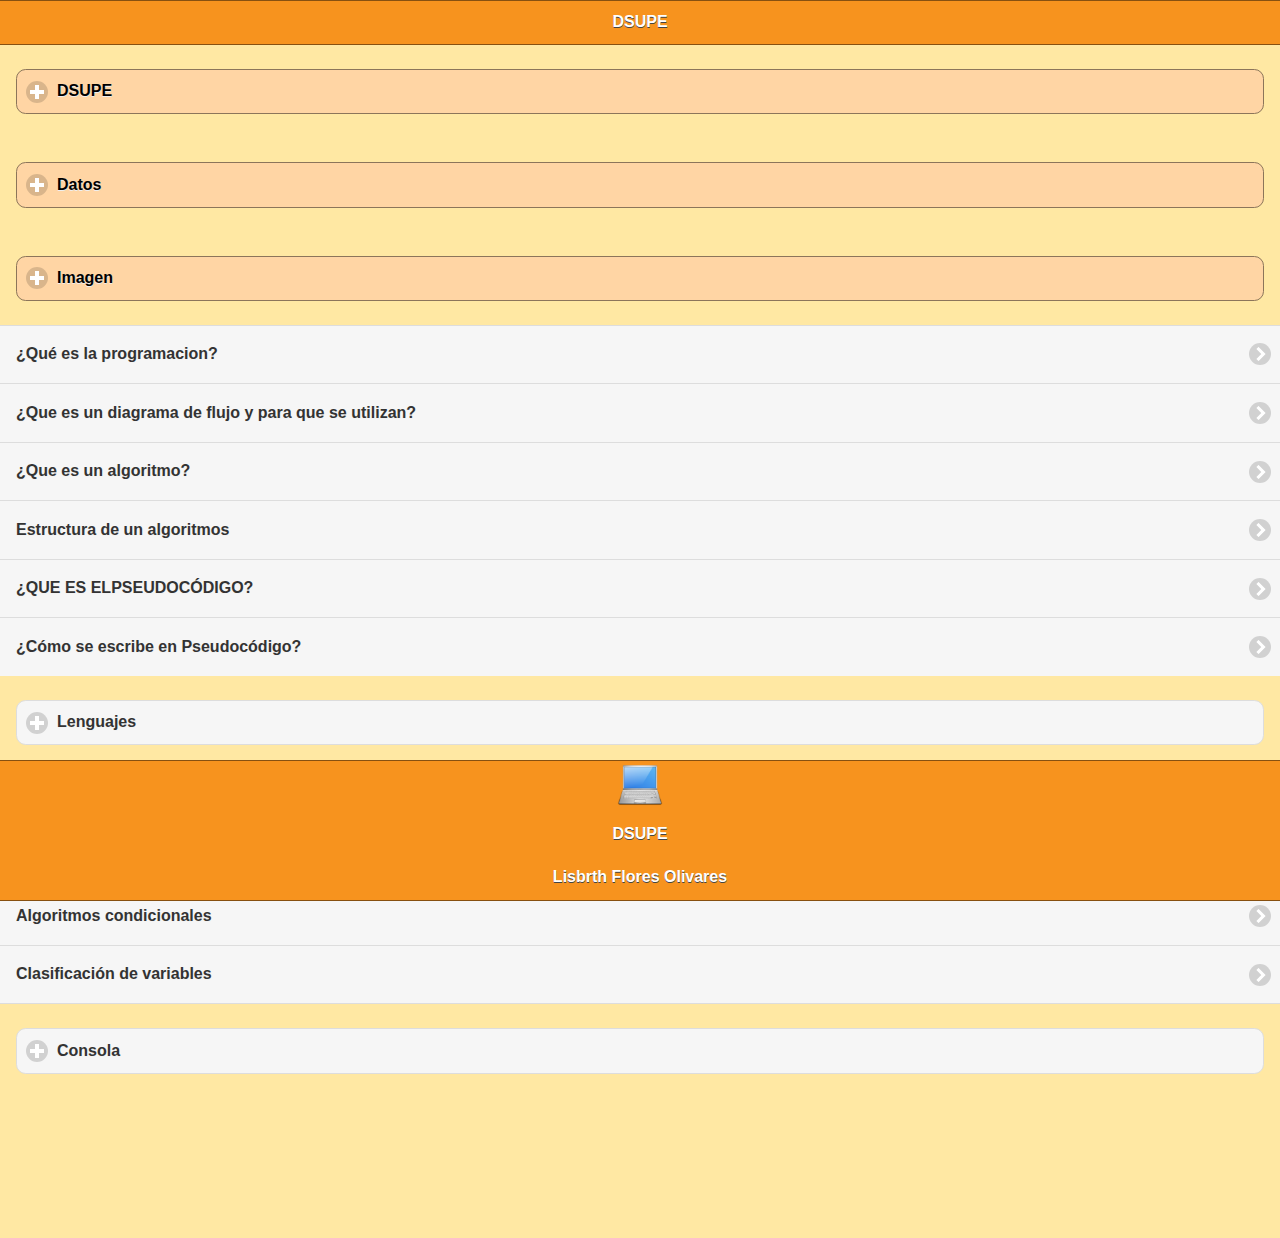
==== commit 5d717268: "2subida" ====
--- a/index.html
+++ b/index.html
@@ -107,10 +107,10 @@
 </div>
 <div data-role="main" class="ui-content">
 <div data-role="collapsible" data-content-theme-b>
-<h1 align="center">DSUPE</h1>
+<h1 align="center">Imagen</h1>
 <div>
   <div align="center">
-   <a href="#" onMouseOut="MM_swapImgRestore()" onMouseOver="MM_swapImage('Image21','','imagenes/imagen2.jpg',1)"><img src="imagenes/imagen3.jpg" width="550" height="400" id="Image21"></a>
+   <a href="#" onMouseOut="MM_swapImgRestore()" onMouseOver="MM_swapImage('Image21','','imagenes/imagen2.jpg',1)"><img src="imagenes/imagen3.jpg" width="300" height="300" id="Image21"></a>
 </h2>
   </div>
 </div>
@@ -159,14 +159,11 @@
 <div>
   <div align="center">
   <p> 
-      C++ 
-      Python.
-      C# 
-      Visual Basic
-      JavaScript
-      PHP
-      Java
-      Perl </p>
+      C++, Python, C# 
+      , Visual Basic, JavaScript, 
+      PHP, 
+      Java, 
+      Perl.</p>
       <!-- Start WOWSlider.com BODY section -->
 <div id="wowslider-container1">
 <div class="ws_images"><ul>
@@ -234,7 +231,8 @@
 Antes de comenzar a desarrollar la aplicación se ha de conocer la clase principal que interactua con la consola de MS-DOS, la clase Console. 
 
 Mediante esta clase se consigue mostrar información en la pantalla así como capturar la información que introduzca el usuario, cabe destacar que los métodos de la clase Console son de tipo Shared, esto significa que no es necesario crear un objeto a partir de la clase para invocar a sus métodos, es posible hacerlo indicando el nombre de la clase seguido de un punto y el nombre del método. </p>
-<a href="#" onMouseOut="MM_swapImgRestore()" onMouseOver="MM_swapImage('Image21','','imagenes/consola2.jpg',1)"><img src="imagenes/consola1.jpg" width="725" height="725" id="Image2"></a>
+<div align="center">
+<a href="#" onMouseOut="MM_swapImgRestore()" onMouseOver="MM_swapImage('Image21','','imagenes/consola2.jpg',1)"><img src="imagenes/consola1.jpg" width="300" height="300" id="Image2"></a>
 <div></div>
 </div>
 </div>
@@ -258,7 +256,7 @@
 <div>
 <p>Programación es la acción de programar que implica ordenar, estructurar o componer una serie de acciones cronológicas para cumplir un objetivo. La programación puede ser aplicado para eventos sociales, a medios de comunicación y al mundo informático de las computadoras.
 En informática, la programación es el uso de lenguajes informáticos para imprimir en un sistema computacional funciones y procesos deseados. La programación de una computadora es la forma de indicar a la computadora qué es lo que tiene que hacer.</p>
-<img src="imagenes/imagen1.png" width="480" height="270">
+<img src="imagenes/imagen1.png" width="433" height="270">
 <div style="width:40%;">
   <ul data-role="controlgroup" data-type="vertical" data-theme="b">
     <li class="ui-first-child ui-last-child">
@@ -288,7 +286,7 @@
   <p> Los diagramas de flujos son una representación grafica de una determinada secuencia o los llamados ”algoritmos”. Estos diagramas de flujos sirven o se pueden utilizar en cualquier campo, es decir, no se necesita un tema en específico para poder usarlos, ya que hasta puede ser tu rutina diaria personal o cualquier secuencia que se te ocurra.
  Para la elaboración de los diagramas de flujos se utilizan una gran lista de numerosas figuras, mayormente las figuras geométricas, y estas se conectan por medio de flechas para así indicar el orden o el proceso en el cual esta el diagrama. Es importante señalar que puedes utilizar cualquier figura y forma con la cual diseñaras tu diagrama (Teniendo en cuenta para que se vaya a utilizar el diagrama). Los diagramas de flujos ofrecen la descripción visual de actividades que estén implicadas en un proceso que señala la relación secuencial entre ellas, para poder facilitar una rápida y fácil interpretación de cada actividad y la relación que existe con las demás. </p>
  
-  <a href="#" onMouseOut="MM_swapImgRestore()" onMouseOver="MM_swapImage('Image23','','imagenes/diagrama2.png',1)"><img src="imagenes/diagramas1.jpg" width="1200" height="627" id="Image23"></a>
+  <a href="#" onMouseOut="MM_swapImgRestore()" onMouseOver="MM_swapImage('Image23','','imagenes/diagrama2.png',1)"><img src="imagenes/diagramas1.jpg" width="412" height="319" id="Image23"></a>
   
 <div style="width:40%;">
   <ul data-role="controlgroup" data-type="vertical" data-theme="b">
@@ -318,7 +316,7 @@
 <div>
   <p>En el contexto matemático, los algoritmos son una serie de normas o leyes específicas que hace posible la ejecución de actividades, cumpliendo una serie de pasos continuos que no le originen dudas a la persona que realice dicha actividad. Los algoritmos se pueden expresar de diversas formas: lenguaje natural, lenguaje de programación, pseudocódigo y diagramas de flujo.
   Los algoritmos se caracterizan porque: se definen de manera específica en cada paso. Su efectividad, esto significa que un sujeto puede realizar un algoritmo sin utilizar un ordenador y sus pasos son finitos.</p>
-  <img src="imagenes/Alg1.jpg" width="1280" height="720">
+  <img src="imagenes/Alg1.jpg" width="400" height="400">
   <div style="width:40%;">
   <ul data-role="controlgroup" data-type="vertical" data-theme="b">
 <li class="ui-first-child ui-last-child">
@@ -349,7 +347,7 @@
   <div style="width:40%;">
     <ul data-role="controlgroup" data-type="vertical" data-theme="a">
       <li class="ui-first-child ui-last-child">
-        <h2><a href="https://techlandia.com/ventajas-desventajas-programacion-orientada-objetos-info_184901/ " target="_self" data-role="button" id="1Enlace2">Más</a>        <a href="#" onMouseOut="MM_swapImgRestore()" onMouseOver="MM_swapImage('Image25','','imagenes/imagen5.jpg',1)"><img src="imagenes/imagen4.jpg" width="960" height="720" id="Image25"></a></h2>
+        <h2><a href="https://techlandia.com/ventajas-desventajas-programacion-orientada-objetos-info_184901/ " target="_self" data-role="button" id="1Enlace2">Más</a>        <a href="#" onMouseOut="MM_swapImgRestore()" onMouseOver="MM_swapImage('Image25','','imagenes/imagen5.jpg',1)"><img src="imagenes/imagen4.jpg" width="400" height="400" id="Image25"></a></h2>
       </li>
     </ul>
 </div>
@@ -376,7 +374,7 @@
 -Código, por su parte, emana del latín. En concreto, de “codices, codex” que se empleaban para referirse a los documentos o libros donde los romanos tenían escritas todas y cada una de sus leyes.
 Nuestra lengua apela a diversos elementos compositivos para formar palabras. Uno de los más habituales es pseudo o seudo, que permite referirse a que algo no es original, sino que es falso o una imitación.
 Un código, por su parte, es una serie de símbolos que forman parte de un sistema y que tienen un determinado valor ya asignado. Los símbolos que se incluyen en un código se combinan respetando reglas y permiten transmitir un mensaje.</p>
-  <a href="#" onMouseOut="MM_swapImgRestore()" onMouseOver="MM_swapImage('Image23','','imagenes/psc2.jpg',1)"><img src="imagenes/psc1.jpg" width="638" height="335" id="Image"></a>
+  <a href="#" onMouseOut="MM_swapImgRestore()" onMouseOver="MM_swapImage('Image23','','imagenes/psc2.jpg',1)"><img src="imagenes/psc1.jpg" width="400" height="335" id="Image"></a>
 <div style="width:40%;">
   <ul data-role="controlgroup" data-type="vertical" data-theme="a">
   <li class="ui-first-child ui-last-child">
@@ -436,7 +434,7 @@
 Operadores lógicos
 Operadores a nivel de bit
 Operadores especiales </p>
-  <a href="#" onMouseOut="MM_swapImgRestore()" onMouseOver="MM_swapImage('Image22','','imagenes/Operadores2.png',1)"><img src="imagenes/operadores.gif" width="404" height="296" id="Image22"></a>
+  <a href="#" onMouseOut="MM_swapImgRestore()" onMouseOver="MM_swapImage('Image22','','imagenes/Operadores2.png',1)"><img src="imagenes/operadores.gif" width="400" height="400" id="Image22"></a>
 <div style="width:40%;">  </div>
 </div>
 </div> 
@@ -455,7 +453,7 @@
 <div>
   <p>El lenguaje de programación C# fue creado por el danés Anders Hejlsberg que diseño también los lenguajes Turbo Pascal y Delphi. El C# (pronunciado en inglés “C sharp” o en español “C sostenido”) es un lenguaje de programación orientado a objetos. Con este nuevo lenguaje se quiso mejorar con respecto de los dos lenguajes anteriores de los que deriva el C, y el C++.
    Esta plataforma se creó, entre otras razones, porque el Visual Basic era uno de los lenguajes de programación que se encargaban de desarrollar estas aplicaciones. Pero el Visual Basic es un lenguaje orientado a objetos algo pobre, porque se quiso que fuese desde su creación un lenguaje fácil de aprender para los programadores novatos. Por esto, surgio el C#, para suplir esta deficiencia del Visual Basic. </p>
- <img src="imagenes/imagen 15.jpg" width="500" height="300">
+ <img src="imagenes/imagen 15.jpg" width="400" height="315">
   <div style="width:40%;">    </div>
 </div>
 </div> 
